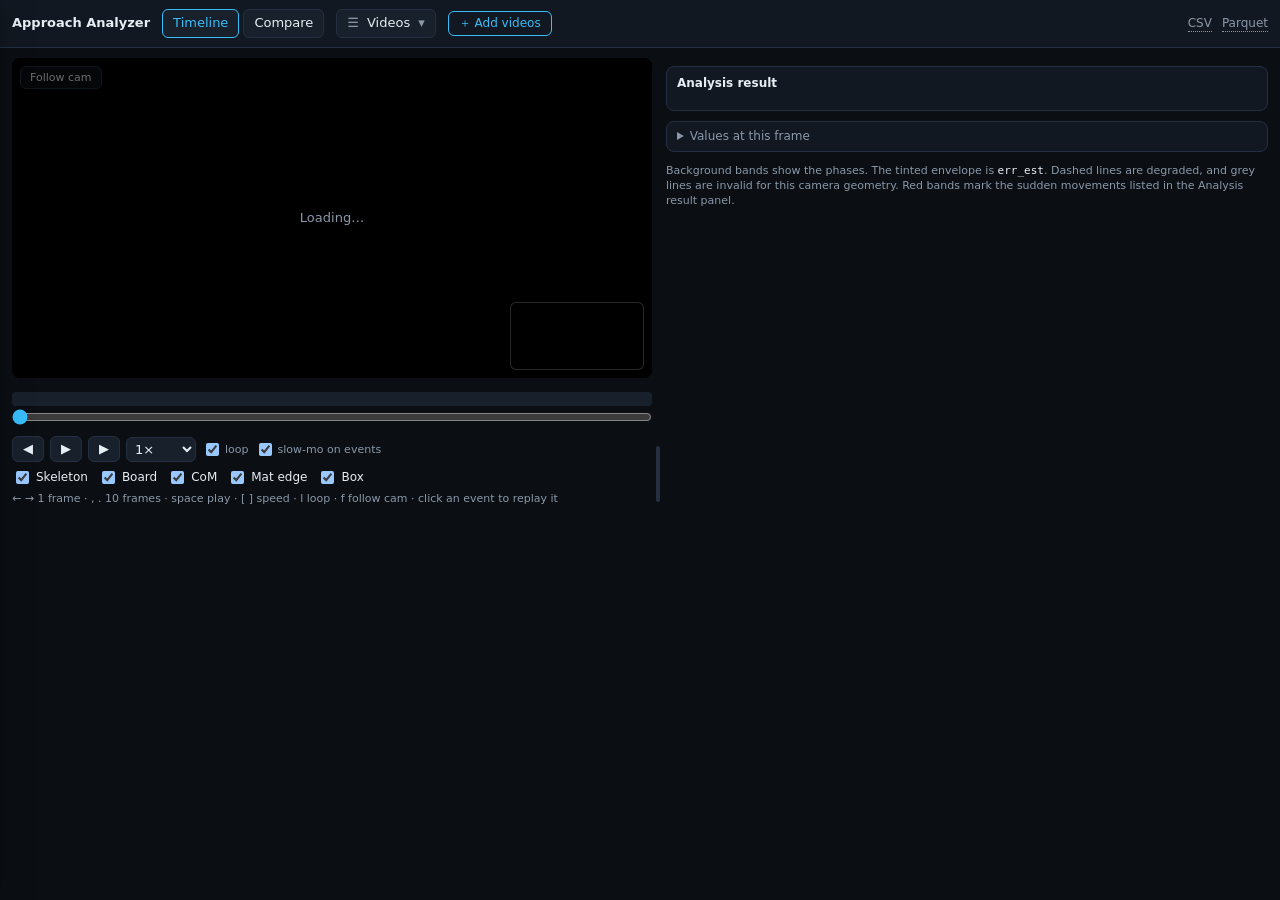
==== web/index.html @ 1f40a25d "Initial commit Co-Authored-By: Claude Opus 5.5 <noreply@anthropic.com>" ====
<!doctype html>
<html lang="en">
<head>
  <meta charset="utf-8">
  <meta name="viewport" content="width=device-width, initial-scale=1">
  <title>Approach Analyzer</title>
  <link rel="stylesheet" href="vendor/uPlot.min.css">
  <link rel="stylesheet" href="style.css">
  <script src="vendor/uPlot.iife.min.js"></script>
</head>
<body>
  <header>
    <div class="brand">Approach Analyzer</div>
    <nav>
      <button data-view="timeline" class="on">Timeline</button>
      <button data-view="compare">Compare</button>
    </nav>
    <button id="libraryBtn" class="library-btn" title="Video library: open, add or remove videos">
      <span class="ico">☰</span><span id="currentLabel">Videos</span><span class="caret">▾</span>
    </button>
    <button id="importBtn" class="import-btn" title="Add videos">＋ Add videos</button>
    <div class="spacer"></div>
    <div class="exports">
      <a id="exportCsv" href="#">CSV</a>
      <a id="exportParquet" href="#">Parquet</a>
    </div>
  </header>

  <main id="timeline">
    <section class="left">
      <div class="stage">
        <canvas id="frame"></canvas>
        <canvas id="inset" title="Click to swap follow cam / full frame"></canvas>
        <button id="mode" class="mode" title="Toggle follow cam (f)">Follow cam</button>
        <div id="loading" class="loading">Loading…</div>
      </div>
      <div class="scrubwrap">
        <div id="eventTicks" class="eventticks"></div>
        <div id="phaseStrip" class="phasestrip"></div>
        <input id="scrub" type="range" min="0" max="0" value="0" aria-label="Frame">
      </div>
      <div class="transport">
        <button id="prev" title="Previous frame (←)">◀︎</button>
        <button id="play" title="Play (space)">▶</button>
        <button id="next" title="Next frame (→)">▶︎</button>
        <select id="rate" title="Playback speed ([ and ])" aria-label="Playback speed">
          <option value="0.2">0.2×</option>
          <option value="0.25">0.25×</option>
          <option value="0.5">0.5×</option>
          <option value="0.75">0.75×</option>
          <option value="1" selected>1×</option>
        </select>
        <label class="slowmo" title="Replay continuously (l)">
          <input id="loop" type="checkbox" checked> loop</label>
        <label class="slowmo" title="Drop to 0.25× while a sudden movement is happening">
          <input id="slowmo" type="checkbox" checked> slow-mo on events</label>
        <div id="frameInfo" class="frameinfo mono"></div>
      </div>
      <div id="layers" class="layers">
        <label><input type="checkbox" name="skeleton"> Skeleton</label>
        <label><input type="checkbox" name="board"> Board</label>
        <label><input type="checkbox" name="com"> CoM</label>
        <label title="Green dashed line along the left edge of the white mat. It's the reference for the rider's line across the slope. Shown in full-frame view (press f)."><input type="checkbox" name="matEdge"> Mat edge</label>
        <label title="The rider's bounding box. Always drawn in the follow cam, where it turns red or amber during a sudden movement. This checkbox adds it in full-frame view."><input type="checkbox" name="bbox"> Box</label>
      </div>
      <p class="hint">← → 1 frame · , . 10 frames · space play · [ ] speed · l loop · f follow cam · click an event to replay it</p>
    </section>

    <div id="splitter" class="splitter" role="separator" aria-orientation="vertical"
      title="Drag to resize the video and analysis columns · double-click to reset"><i></i></div>

    <section class="right">
      <div id="qa" class="qa"></div>
      <div class="card result">
        <h2>Analysis result</h2>
        <div id="jump" class="jump"></div>
        <div id="eventSummary" class="event-summary"></div>
        <ol id="events" class="events"></ol>
      </div>
      <details class="card readout-card">
        <summary>Values at this frame</summary>
        <div id="readout" class="readout"></div>
      </details>
      <div id="charts" class="charts"></div>
      <p class="legend-note">
        Background bands show the phases. The tinted envelope is <code>err_est</code>. Dashed lines are degraded,
        and grey lines are invalid for this camera geometry. Red bands mark the sudden movements
        listed in the Analysis result panel.
      </p>
    </section>
  </main>

  <main id="compare" hidden></main>

  <div id="libraryScrim" class="scrim" hidden></div>
  <aside id="library" class="library" aria-hidden="true" aria-label="Video library">
    <div class="lib-head">
      <h2>Videos <span id="libraryCount" class="muted"></span></h2>
      <button id="libraryClose" class="x" aria-label="Close">✕</button>
    </div>
    <button id="libraryAdd" class="primary wide">＋ Add videos</button>
    <input id="librarySearch" type="search" placeholder="Filter by date or file name" aria-label="Filter videos">
    <div id="libraryList" class="lib-list"></div>
    <div class="lib-drop">Drop videos or folders anywhere on this panel to add them</div>
    <div id="libraryToast" class="toast" hidden></div>
  </aside>

  <dialog id="importDlg" class="import">
    <div class="ihead">
      <h2>Import videos</h2>
      <button id="importClose" class="x" aria-label="Close">✕</button>
    </div>
    <div class="itabs">
      <button data-tab="upload" class="on">Choose a folder</button>
      <button data-tab="local">Browse this computer</button>
    </div>
    <section id="importTabUpload">
      <div id="importDrop" class="drop">
        <div>Drop a folder or video files here</div>
        <div class="or">or</div>
        <div class="picks">
          <button id="importPickDir" class="primary">Choose folder…</button>
          <button id="importPickFiles">Choose files…</button>
        </div>
        <div class="muted small">.mov · .mp4 · .m4v. Subfolders are included, and the videos are copied into the app's data folder.</div>
      </div>
      <input id="importDirInput" type="file" webkitdirectory directory multiple hidden>
      <input id="importFileInput" type="file" accept=".mov,.mp4,.m4v,video/*" multiple hidden>
    </section>
    <section id="importTabLocal" hidden>
      <div class="pathbar">
        <input id="importPath" type="text" spellcheck="false" aria-label="Folder path">
        <button id="importGoPath">Go</button>
      </div>
      <div id="importBrowse" class="browse"></div>
      <button id="importAddFolder" class="primary wide" disabled>Add videos from this folder</button>
      <div class="muted small">The videos are processed where they are, without being copied.</div>
    </section>
    <div class="ilist-head">
      <b>Videos</b>
      <button id="importClear" class="link">clear list</button>
    </div>
    <div id="importList" class="ilist"></div>
    <div class="ifoot">
      <label>Session <input id="importSession" type="text" placeholder="auto: by recording date"
        title="Clips in one session share the venue calibration. Leave empty to group by recording date."></label>
      <button id="importGo" class="primary" disabled>Import</button>
    </div>
  </dialog>

  <script type="module" src="app.js"></script>
</body>
</html>
---- web/vendor/uPlot.min.css ----
.uplot, .uplot *, .uplot *::before, .uplot *::after {box-sizing: border-box;}.uplot {font-family: system-ui, -apple-system, "Segoe UI", Roboto, "Helvetica Neue", Arial, "Noto Sans", sans-serif, "Apple Color Emoji", "Segoe UI Emoji", "Segoe UI Symbol", "Noto Color Emoji";line-height: 1.5;width: min-content;}.u-title {text-align: center;font-size: 18px;font-weight: bold;}.u-wrap {position: relative;user-select: none;}.u-over, .u-under {position: absolute;}.u-under {overflow: hidden;}.uplot canvas {display: block;position: relative;width: 100%;height: 100%;}.u-axis {position: absolute;}.u-legend {font-size: 14px;margin: auto;text-align: center;}.u-inline {display: block;}.u-inline * {display: inline-block;}.u-inline tr {margin-right: 16px;}.u-legend th {font-weight: 600;}.u-legend th > * {vertical-align: middle;display: inline-block;}.u-legend .u-marker {width: 1em;height: 1em;margin-right: 4px;background-clip: padding-box !important;}.u-inline.u-live th::after {content: ":";vertical-align: middle;}.u-inline:not(.u-live) .u-value {display: none;}.u-series > * {padding: 4px;}.u-series th {cursor: pointer;}.u-legend .u-off > * {opacity: 0.3;}.u-select {background: rgba(0,0,0,0.07);position: absolute;pointer-events: none;}.u-cursor-x, .u-cursor-y {position: absolute;left: 0;top: 0;pointer-events: none;will-change: transform;}.u-hz .u-cursor-x, .u-vt .u-cursor-y {height: 100%;border-right: 1px dashed #607D8B;}.u-hz .u-cursor-y, .u-vt .u-cursor-x {width: 100%;border-bottom: 1px dashed #607D8B;}.u-cursor-pt {position: absolute;top: 0;left: 0;border-radius: 50%;border: 0 solid;pointer-events: none;will-change: transform;/*this has to be !important since we set inline "background" shorthand */background-clip: padding-box !important;}.u-axis.u-off, .u-select.u-off, .u-cursor-x.u-off, .u-cursor-y.u-off, .u-cursor-pt.u-off {display: none;}
---- web/style.css ----
:root {
  --bg: #0b0f14;
  --panel: #121821;
  --panel-2: #18202b;
  --fg: #e6edf3;
  --muted: #8b98a8;
  --grid: rgba(139, 152, 168, 0.14);
  --line: #243041;
  --accent: #38bdf8;
  --warn: #f59e0b;
  --danger: #ef4444;
  --invalid: #5b6573;
  --header-h: 48px;
  color-scheme: dark;
}

* { box-sizing: border-box; }
[hidden] { display: none !important; }
html, body { margin: 0; background: var(--bg); color: var(--fg); }
body { font: 13px/1.4 system-ui, -apple-system, "Segoe UI", sans-serif; }
.mono { font-family: ui-monospace, "SF Mono", Menlo, monospace; font-variant-numeric: tabular-nums; }
code { font-family: ui-monospace, "SF Mono", Menlo, monospace; color: var(--fg); }

/* ---- header: one compact line; QA chips live here ------------------------------------------- */
header {
  display: flex; align-items: center; gap: 12px; padding: 0 12px; height: var(--header-h);
  border-bottom: 1px solid var(--line); background: var(--panel); position: sticky; top: 0; z-index: 5;
}
.brand { font-weight: 650; white-space: nowrap; }
nav { display: flex; gap: 4px; }
nav button, .transport button {
  background: var(--panel-2); color: var(--fg); border: 1px solid var(--line);
  border-radius: 6px; padding: 4px 10px; cursor: pointer; font: inherit;
}
nav button.on { border-color: var(--accent); color: var(--accent); }
select {
  background: var(--panel-2); color: var(--fg); border: 1px solid var(--line);
  border-radius: 6px; padding: 4px 6px; font: inherit; max-width: 100%;
}
.spacer { flex: 1; }
.qa { display: flex; flex-wrap: wrap; gap: 4px; margin-bottom: 8px; }
.chip {
  display: inline-flex; gap: 4px; align-items: baseline; padding: 1px 7px; white-space: nowrap;
  border-radius: 999px; background: var(--panel-2); border: 1px solid var(--line); font-size: 11px;
}
.chip b { color: var(--muted); font-weight: 500; }
.chip.warn { border-color: rgba(245, 158, 11, 0.6); }
.chip.warn b { color: var(--warn); }
.exports { display: flex; gap: 10px; font-size: 12px; }
.exports a { color: var(--muted); text-decoration: none; border-bottom: 1px dotted var(--muted); }

/* ---- timeline: the video column takes the full viewport height ------------------------------ */
main#timeline {
  display: grid; grid-template-columns: var(--left-w, 640px) 12px minmax(320px, 1fr);
  gap: 0; padding: 10px 12px;
}
.right { padding-left: 2px; }
.splitter {
  cursor: col-resize; position: sticky; top: calc(var(--header-h) + 8px);
  height: calc(100vh - var(--header-h) - 20px); display: grid; place-items: center;
  touch-action: none; user-select: none;
}
.splitter i {
  width: 4px; height: 56px; border-radius: 3px; background: var(--line);
  transition: background 0.1s, height 0.1s;
}
.splitter:hover i, .splitter.drag i { background: var(--accent); height: 96px; }
body.resizing { cursor: col-resize; user-select: none; }
body.resizing canvas, body.resizing .u-over { pointer-events: none; }
.left { position: sticky; top: calc(var(--header-h) + 8px); align-self: start; }
.stage {
  position: relative; background: #000; border-radius: 8px; overflow: hidden;
  width: 100%;
  outline: 3px solid transparent; transition: outline-color 0.1s;
}
.stage.notice { outline-color: rgba(245, 158, 11, 0.8); }
.stage.alert { outline-color: var(--danger); }
#frame { display: block; width: 100%; }
#inset {
  position: absolute; bottom: 8px; right: 8px; width: 21%; height: auto; border-radius: 6px;
  border: 1px solid rgba(255, 255, 255, 0.35); box-shadow: 0 2px 10px rgba(0, 0, 0, 0.6);
  cursor: pointer; background: #000;
}
.mode {
  position: absolute; left: 8px; top: 8px; background: rgba(15, 20, 28, 0.75); color: var(--fg);
  border: 1px solid var(--line); border-radius: 6px; padding: 3px 9px; font: inherit; font-size: 11px;
  cursor: pointer;
}
.loading {
  position: absolute; inset: 0; display: grid; place-items: center; color: var(--muted);
  background: rgba(0, 0, 0, 0.55);
}

.left { min-width: 0; }
.scrubwrap { margin-top: 8px; }
.transport { display: flex; align-items: center; gap: 6px; margin-top: 6px; flex-wrap: wrap; }
.transport button { padding: 3px 9px; min-width: 32px; }
.transport select { padding: 3px 4px; }
.slowmo { font-size: 11px; color: var(--muted); display: inline-flex; gap: 3px; align-items: center; white-space: nowrap; }
.scrubwrap { position: relative; }
.eventticks { position: relative; height: 5px; margin-bottom: 1px; }
.eventticks i { position: absolute; top: 0; bottom: 0; background: rgba(245, 158, 11, 0.85); border-radius: 2px; }
.eventticks i.strong { background: var(--danger); }
.phasestrip { position: relative; height: 14px; border-radius: 4px; overflow: hidden; background: var(--panel-2); }
.phasestrip div {
  position: absolute; top: 0; bottom: 0; font-size: 10px; color: #0b0f14; font-weight: 600;
  padding-left: 4px; white-space: nowrap; overflow: hidden; line-height: 14px;
}
#scrub { width: 100%; margin: 3px 0 0; accent-color: var(--accent); }
.frameinfo { color: var(--muted); font-size: 11px; margin-left: auto; white-space: nowrap; }
.layers { display: flex; flex-wrap: wrap; gap: 10px; font-size: 12px; margin-top: 6px; }
.layers label { display: inline-flex; gap: 4px; align-items: center; cursor: pointer; }
.hint { color: var(--muted); font-size: 11px; margin: 4px 0 0; }

/* ---- right column ---------------------------------------------------------------------------- */
.right { min-width: 0; }
.card { background: var(--panel); border: 1px solid var(--line); border-radius: 8px; padding: 8px 10px; margin-bottom: 10px; }
.card h2 { font-size: 12px; margin: 0 0 4px; }

.jump { display: flex; flex-wrap: wrap; gap: 4px; margin-bottom: 6px; }
.tile {
  background: var(--panel-2); border-radius: 5px; padding: 2px 8px; display: flex; gap: 5px;
  align-items: baseline; min-width: 0;
}
.tile span { color: var(--muted); font-size: 11px; }
.tile b { font-size: 13px; font-variant-numeric: tabular-nums; }
.tile small { display: none; }
.tile.warn small { color: var(--warn); }

.event-summary { font-size: 12px; color: var(--muted); margin-bottom: 4px; }
.event-summary b { color: var(--fg); }
.event-summary b.strong { color: var(--danger); }
.events { list-style: none; margin: 0; padding: 0; max-height: 170px; overflow-y: auto; }
.events li {
  display: grid; grid-template-columns: 10px 44px max-content minmax(0, 1fr) auto; gap: 6px; align-items: center;
  padding: 3px 4px; border-radius: 5px; cursor: pointer; font-size: 12px;
}
.events li:hover { background: var(--panel-2); }
.events li.active { background: rgba(239, 68, 68, 0.15); }
.events .dot { width: 8px; height: 8px; border-radius: 50%; background: var(--warn); }
.events li.strong .dot { background: var(--danger); }
.events .when { color: var(--muted); }
.events .ph { font-size: 10px; color: #0b0f14; font-weight: 600; border-radius: 3px; padding: 0 5px; text-align: center; white-space: nowrap; }
.events .txt { min-width: 0; }
.events .slow {
  background: transparent; border: 1px solid var(--line); color: var(--muted); border-radius: 4px;
  font: inherit; font-size: 10px; padding: 1px 5px; cursor: pointer;
}
.events .slow:hover { color: var(--fg); border-color: var(--accent); }

.readout-card { padding: 4px 10px; }
.readout-card summary { cursor: pointer; font-size: 12px; color: var(--muted); padding: 2px 0; }
.readout { display: grid; grid-template-columns: repeat(auto-fill, minmax(170px, 1fr)); gap: 2px 12px; padding: 4px 0; font-size: 11px; }
.readout div { display: grid; grid-template-columns: 8px 1fr auto auto; gap: 5px; align-items: baseline; }
.readout i { width: 8px; height: 8px; border-radius: 2px; align-self: center; }
.readout small { color: var(--muted); }
.readout div.invalid { color: var(--invalid); }
.readout div.degraded b { color: var(--warn); }

.chart { background: var(--panel); border: 1px solid var(--line); border-radius: 8px; padding: 4px 4px 0; margin-bottom: 8px; }
.chart h3 {
  display: flex; flex-wrap: wrap; gap: 10px; align-items: center;
  margin: 0 8px 0; font-size: 11px; font-weight: 600;
}
.chart h3 .key { font-weight: 400; color: var(--muted); display: inline-flex; gap: 4px; align-items: center; }
.chart h3 .key i { width: 10px; height: 3px; border-radius: 2px; display: inline-block; }
.legend-note { color: var(--muted); font-size: 11px; }

/* ---- compare --------------------------------------------------------------------------------- */
main#compare { padding: 12px; }
.cmp-head { display: flex; flex-wrap: wrap; gap: 12px; align-items: center; margin-bottom: 10px; }
.cmp-head input[type="range"] { flex: 1; min-width: 200px; accent-color: var(--accent); }
.cmp-body { display: grid; grid-template-columns: auto 1fr; gap: 14px; }
.cmp-views { display: grid; grid-template-columns: auto auto; gap: 8px; align-self: start; position: sticky; top: calc(var(--header-h) + 8px); }
.cmp-views figure { margin: 0; }
.cmp-views figcaption { font-weight: 700; margin-bottom: 4px; }
.cmp-views canvas { height: min(calc(100vh - var(--header-h) - 110px), 40vw); width: auto; border-radius: 6px; background: #000; display: block; }
.cmp-charts { min-width: 0; }

@media (max-width: 900px) {
  main#timeline, .cmp-body { grid-template-columns: 1fr; }
  .splitter { display: none; }
  .left, .cmp-views { position: static; }
  .left { width: auto !important; }
  #frame { height: auto; width: 100%; max-width: none; min-height: 0; }
  header { flex-wrap: wrap; height: auto; padding: 6px 12px; }
  .jump { grid-template-columns: repeat(2, 1fr); }
}

/* ---- import ---------------------------------------------------------------------------------- */
button.primary {
  background: var(--accent); color: #04202e; border: 0; border-radius: 6px; padding: 6px 14px;
  font: inherit; font-weight: 600; cursor: pointer;
}
button.primary:disabled { opacity: 0.45; cursor: default; }
.import-btn {
  background: transparent; color: var(--accent); border: 1px solid var(--accent); border-radius: 6px;
  padding: 3px 10px; font: inherit; font-size: 12px; cursor: pointer; white-space: nowrap;
}
.import-btn.busy { color: var(--warn); border-color: var(--warn); }
dialog.import {
  width: min(760px, 94vw); max-height: 90vh; background: var(--panel); color: var(--fg);
  border: 1px solid var(--line); border-radius: 10px; padding: 14px 16px; overflow: auto;
}
dialog.import::backdrop { background: rgba(0, 0, 0, 0.6); }
.ihead { display: flex; justify-content: space-between; align-items: center; }
.ihead h2 { margin: 0; font-size: 15px; }
.x { background: none; border: 0; color: var(--muted); font-size: 16px; cursor: pointer; }
.itabs { display: flex; gap: 4px; margin: 10px 0; }
.itabs button {
  background: var(--panel-2); color: var(--muted); border: 1px solid var(--line); border-radius: 6px;
  padding: 4px 10px; font: inherit; cursor: pointer;
}
.itabs button.on { color: var(--accent); border-color: var(--accent); }
.drop {
  border: 2px dashed var(--line); border-radius: 10px; padding: 22px; text-align: center;
  display: grid; gap: 8px; justify-items: center; transition: border-color 0.1s, background 0.1s;
}
.drop.over { border-color: var(--accent); background: rgba(56, 189, 248, 0.07); }
.drop .or { color: var(--muted); font-size: 11px; }
.drop .picks { display: flex; gap: 8px; }
.drop .picks button:not(.primary), .pathbar button {
  background: var(--panel-2); color: var(--fg); border: 1px solid var(--line); border-radius: 6px;
  padding: 6px 12px; font: inherit; cursor: pointer;
}
.muted { color: var(--muted); }
.small { font-size: 11px; }
.err { color: var(--danger); }
.pathbar { display: flex; gap: 6px; }
.pathbar input {
  flex: 1; background: var(--panel-2); color: var(--fg); border: 1px solid var(--line);
  border-radius: 6px; padding: 5px 8px; font: 12px ui-monospace, Menlo, monospace;
}
.browse {
  margin: 6px 0; max-height: 200px; overflow: auto; border: 1px solid var(--line);
  border-radius: 6px; padding: 4px;
}
.browse .dir, .browse .vid { padding: 3px 6px; border-radius: 4px; font-size: 12px; }
.browse .dir { cursor: pointer; }
.browse .dir:hover { background: var(--panel-2); }
button.wide { width: 100%; margin-bottom: 4px; }
.ilist-head { display: flex; justify-content: space-between; align-items: baseline; margin: 12px 0 4px; }
.link { background: none; border: 0; color: var(--muted); font: inherit; font-size: 11px; cursor: pointer; text-decoration: underline; }
.ilist { max-height: 240px; overflow: auto; border: 1px solid var(--line); border-radius: 6px; }
.ilist .empty { padding: 12px; text-align: center; }
.ilist .row {
  display: grid; grid-template-columns: 18px 1fr 70px 190px; gap: 8px; align-items: center;
  padding: 5px 8px; border-bottom: 1px solid var(--line); font-size: 12px;
}
.ilist .row:last-child { border-bottom: 0; }
.ilist .nm { overflow: hidden; text-overflow: ellipsis; white-space: nowrap; }
.ilist .nm small { display: block; color: var(--muted); font-size: 10px; overflow: hidden; text-overflow: ellipsis; }
.ilist .sz { color: var(--muted); text-align: right; font-variant-numeric: tabular-nums; }
.status { display: flex; flex-direction: column; gap: 2px; }
.st { font-size: 11px; }
.st.new { color: var(--accent); }
.st.run { color: var(--warn); }
.st.done { color: #34d399; }
.st.err { color: var(--danger); cursor: help; }
.bar { display: block; height: 3px; background: var(--panel-2); border-radius: 2px; overflow: hidden; }
.bar b { display: block; height: 100%; background: var(--warn); transition: width 0.3s; }
.ifoot { display: flex; justify-content: space-between; align-items: center; margin-top: 12px; gap: 10px; }
.ifoot label { font-size: 12px; color: var(--muted); display: flex; gap: 6px; align-items: center; }
.ifoot input {
  background: var(--panel-2); color: var(--fg); border: 1px solid var(--line); border-radius: 6px;
  padding: 4px 8px; font: inherit; width: 200px;
}

/* ---- video library ---------------------------------------------------------------------------- */
.library-btn {
  display: inline-flex; align-items: center; gap: 8px; max-width: 360px; min-width: 0;
  background: var(--panel-2); color: var(--fg); border: 1px solid var(--line); border-radius: 6px;
  padding: 4px 10px; font: inherit; cursor: pointer;
}
.library-btn:hover { border-color: var(--accent); }
.library-btn #currentLabel { overflow: hidden; text-overflow: ellipsis; white-space: nowrap; }
.library-btn .ico, .library-btn .caret { color: var(--muted); }
.scrim { position: fixed; inset: 0; background: rgba(0, 0, 0, 0.45); z-index: 20; }
.library {
  position: fixed; top: 0; left: 0; bottom: 0; width: min(440px, 92vw); z-index: 21;
  background: var(--panel); border-right: 1px solid var(--line); box-shadow: 8px 0 30px rgba(0, 0, 0, 0.5);
  display: flex; flex-direction: column; gap: 8px; padding: 12px;
  transform: translateX(-104%); transition: transform 0.18s ease-out;
}
.library.open { transform: none; }
.library.over { outline: 2px dashed var(--accent); outline-offset: -8px; }
.lib-head { display: flex; justify-content: space-between; align-items: center; }
.lib-head h2 { margin: 0; font-size: 15px; }
.lib-head h2 .muted { font-weight: 400; font-size: 12px; }
#librarySearch {
  background: var(--panel-2); color: var(--fg); border: 1px solid var(--line); border-radius: 6px;
  padding: 6px 9px; font: inherit;
}
.lib-list { flex: 1; overflow-y: auto; display: flex; flex-direction: column; gap: 6px; padding-right: 2px; }
.lib-card {
  display: grid; grid-template-columns: 54px minmax(0, 1fr) auto; gap: 10px; align-items: center;
  padding: 6px; border-radius: 8px; border: 1px solid var(--line); background: var(--panel-2);
  cursor: pointer;
}
.lib-card:hover, .lib-card:focus-visible { border-color: var(--accent); outline: none; }
.lib-card.current { border-color: var(--accent); box-shadow: inset 3px 0 0 var(--accent); }
.lib-card.bad { opacity: 0.75; cursor: default; }
.lib-card .thumb { width: 54px; height: 72px; border-radius: 5px; overflow: hidden; background: #000; }
.lib-card .thumb img { width: 100%; height: 100%; object-fit: cover; display: block; }
.lib-card .thumb.placeholder { display: grid; place-items: center; font-size: 22px; color: var(--muted); }
.lib-card .meta { display: flex; flex-direction: column; gap: 2px; min-width: 0; }
.lib-card .meta b { font-size: 13px; }
.lib-card .fname { font-size: 11px; overflow: hidden; text-overflow: ellipsis; white-space: nowrap; }
.lib-card .tag { font-size: 9px; border: 1px solid var(--line); border-radius: 3px; padding: 0 3px; }
.lib-card .stats { display: flex; gap: 10px; font-size: 11px; color: var(--muted); font-variant-numeric: tabular-nums; }
.lib-card .stats .warn { color: var(--warn); }
.lib-card .acts { display: flex; gap: 4px; align-items: center; }
.lib-card .acts button {
  background: transparent; border: 1px solid var(--line); color: var(--muted); border-radius: 6px;
  width: 30px; height: 28px; font: inherit; cursor: pointer;
}
.lib-card .acts button:hover { color: var(--fg); border-color: var(--accent); }
.lib-card .acts button[data-act="remove"]:hover { border-color: var(--danger); }
.lib-card .acts .ask { font-size: 11px; color: var(--danger); margin-right: 2px; }
.lib-card .acts button.yes { width: auto; padding: 0 8px; color: #fff; background: var(--danger); border-color: var(--danger); }
.lib-card .acts button[data-act="remove-no"] { width: auto; padding: 0 8px; }
.lib-card.job { cursor: default; grid-template-columns: 54px minmax(0, 1fr); }
.lib-card.job.failed { border-color: rgba(239, 68, 68, 0.5); }
.lib-empty { color: var(--muted); text-align: center; padding: 30px 10px; line-height: 1.7; }
.lib-drop { color: var(--muted); font-size: 11px; text-align: center; }
.toast {
  position: absolute; left: 12px; right: 12px; bottom: 36px; background: #1f2937; color: var(--fg);
  border: 1px solid var(--line); border-radius: 8px; padding: 8px 10px; font-size: 12px;
  box-shadow: 0 6px 20px rgba(0, 0, 0, 0.5);
}
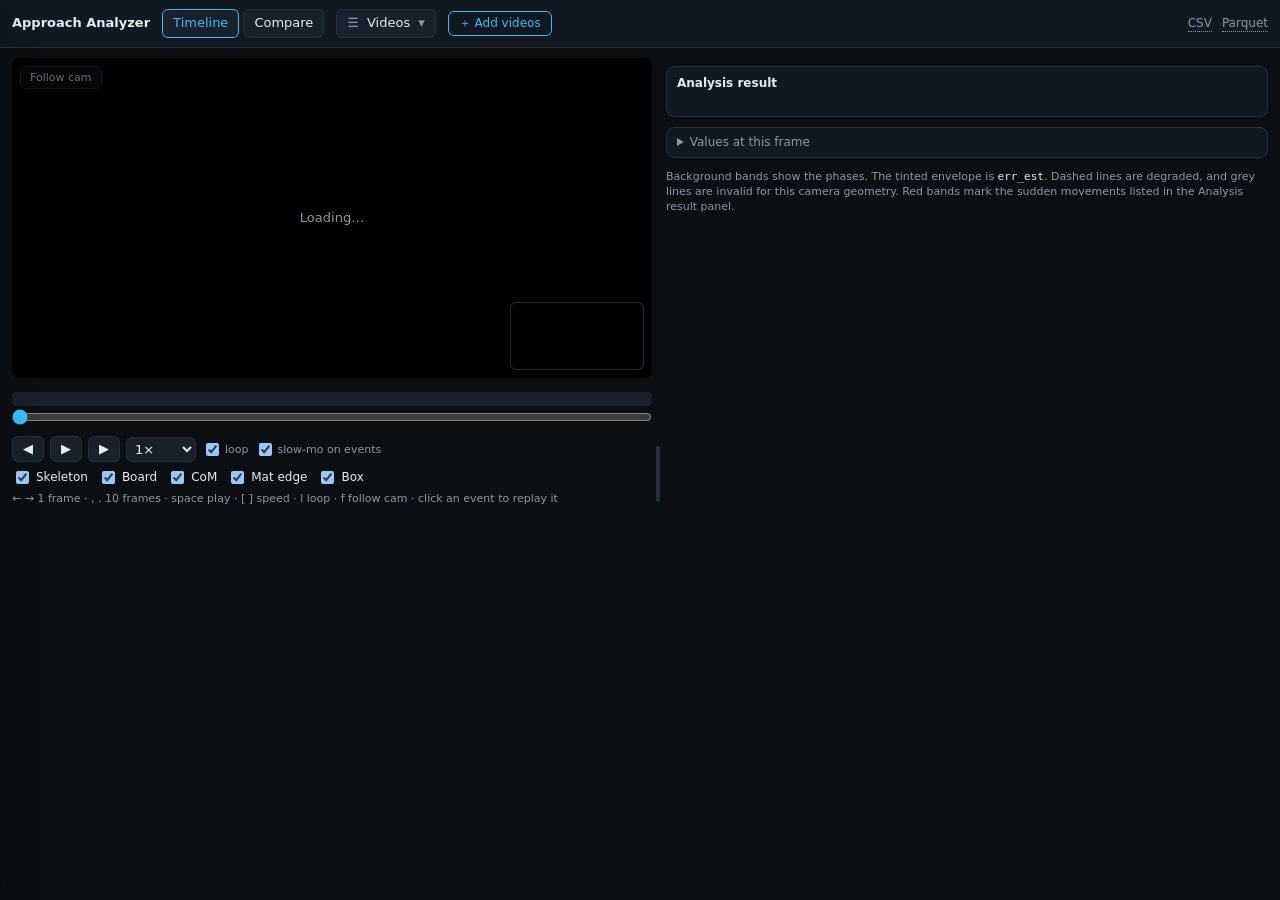
==== commit 3be55792: "Refine rider tracking, edge analysis and timeline UI Tracking and calibration - Acquire only a movin" ====
--- a/web/index.html
+++ b/web/index.html
@@ -73,6 +73,7 @@
       <div id="qa" class="qa"></div>
       <div class="card result">
         <h2>Analysis result</h2>
+        <div id="keyMetrics" class="key-metrics"></div>
         <div id="jump" class="jump"></div>
         <div id="eventSummary" class="event-summary"></div>
         <ol id="events" class="events"></ol>
@@ -99,9 +100,17 @@
       <button id="libraryClose" class="x" aria-label="Close">✕</button>
     </div>
     <button id="libraryAdd" class="primary wide">＋ Add videos</button>
-    <input id="librarySearch" type="search" placeholder="Filter by date or file name" aria-label="Filter videos">
+    <div class="lib-tools">
+      <input id="librarySearch" type="search" placeholder="Filter by title, date or file name" aria-label="Filter videos">
+      <select id="librarySort" aria-label="Sort the list" title="Sort the whole list once; then drag to fine-tune">
+        <option value="">Sort…</option>
+        <option value="date-new">Newest first</option>
+        <option value="date-old">Oldest first</option>
+        <option value="name">By name</option>
+      </select>
+    </div>
     <div id="libraryList" class="lib-list"></div>
-    <div class="lib-drop">Drop videos or folders anywhere on this panel to add them</div>
+    <div class="lib-drop">Drag ⠿ to reorder · ✎ rename · drop videos or folders here to add them</div>
     <div id="libraryToast" class="toast" hidden></div>
   </aside>
 
--- a/web/style.css
+++ b/web/style.css
@@ -287,13 +287,16 @@
 .lib-head { display: flex; justify-content: space-between; align-items: center; }
 .lib-head h2 { margin: 0; font-size: 15px; }
 .lib-head h2 .muted { font-weight: 400; font-size: 12px; }
+.lib-tools { display: flex; gap: 6px; }
+.lib-tools select { flex: none; }
 #librarySearch {
+  flex: 1; min-width: 0;
   background: var(--panel-2); color: var(--fg); border: 1px solid var(--line); border-radius: 6px;
   padding: 6px 9px; font: inherit;
 }
 .lib-list { flex: 1; overflow-y: auto; display: flex; flex-direction: column; gap: 6px; padding-right: 2px; }
 .lib-card {
-  display: grid; grid-template-columns: 54px minmax(0, 1fr) auto; gap: 10px; align-items: center;
+  display: grid; grid-template-columns: 14px 54px minmax(0, 1fr) auto; gap: 10px; align-items: center;
   padding: 6px; border-radius: 8px; border: 1px solid var(--line); background: var(--panel-2);
   cursor: pointer;
 }
@@ -320,6 +323,16 @@
 .lib-card .acts button.yes { width: auto; padding: 0 8px; color: #fff; background: var(--danger); border-color: var(--danger); }
 .lib-card .acts button[data-act="remove-no"] { width: auto; padding: 0 8px; }
 .lib-card.job { cursor: default; grid-template-columns: 54px minmax(0, 1fr); }
+.lib-card .handle { cursor: grab; color: var(--muted); font-size: 16px; user-select: none; text-align: center; }
+.lib-card .handle:hover { color: var(--fg); }
+.lib-card .handle.off { cursor: default; opacity: 0.3; }
+.lib-card.dragging { opacity: 0.4; }
+.lib-card.drop-before { box-shadow: 0 -3px 0 var(--accent); }
+.lib-card.drop-after { box-shadow: 0 3px 0 var(--accent); }
+.lib-card input.rename {
+  background: var(--bg); color: var(--fg); border: 1px solid var(--accent); border-radius: 4px;
+  padding: 2px 6px; font: inherit; font-weight: 600; min-width: 0;
+}
 .lib-card.job.failed { border-color: rgba(239, 68, 68, 0.5); }
 .lib-empty { color: var(--muted); text-align: center; padding: 30px 10px; line-height: 1.7; }
 .lib-drop { color: var(--muted); font-size: 11px; text-align: center; }
@@ -328,3 +341,15 @@
   border: 1px solid var(--line); border-radius: 8px; padding: 8px 10px; font-size: 12px;
   box-shadow: 0 6px 20px rgba(0, 0, 0, 0.5);
 }
+
+.tile.good b { color: #34d399; }
+.tile.warn b { color: var(--warn); }
+.tile.bad { border: 1px solid rgba(239, 68, 68, 0.6); }
+.tile.bad b { color: var(--danger); }
+
+.key-metrics { display: grid; grid-template-columns: repeat(5, minmax(0, 1fr)); gap: 6px; margin-bottom: 6px; }
+.tile.key { flex-direction: column; align-items: flex-start; gap: 0; padding: 5px 9px; cursor: pointer; border: 1px solid var(--line); }
+.tile.key:hover { border-color: var(--accent); }
+.tile.key b { font-size: 17px; }
+.tile.key small { display: block; font-size: 10px; color: var(--muted); white-space: nowrap; overflow: hidden; text-overflow: ellipsis; max-width: 100%; }
+@media (max-width: 1100px) { .key-metrics { grid-template-columns: repeat(3, minmax(0, 1fr)); } }
